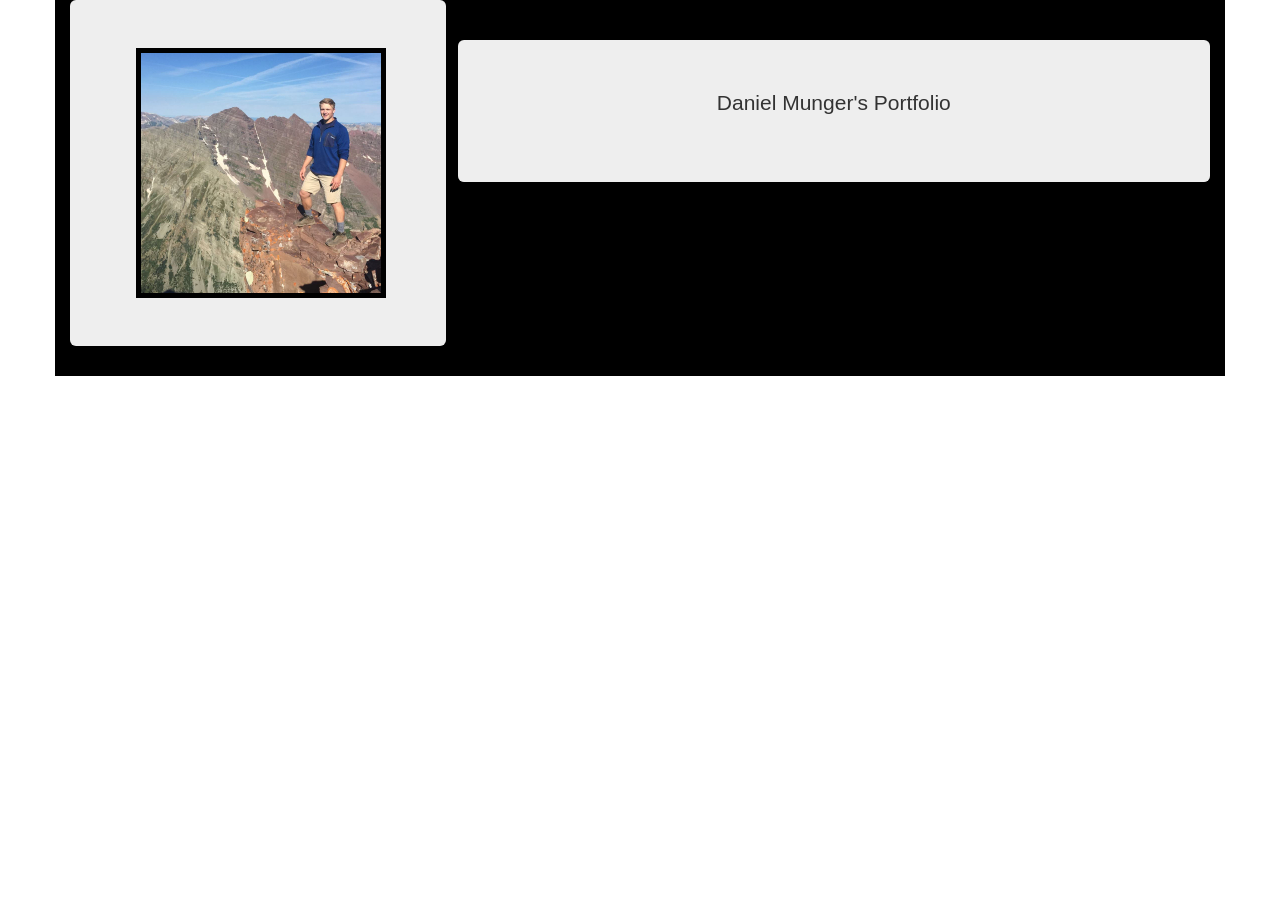
==== portfolio-landing-page.html @ 35b0a1be "create image well and content header." ====
<!DOCTYPE html>
<html>
  <head>
    <link href="css/bootstrap.css" rel="stylesheet" type="text/css">
    <link href="css/styles.css" rel="stylesheet" type="text/css">
    <title>Daniel Munger's Portfolio</title>
  </head>
  <body>
    <div class="container">


    <div class="jumbotron sidebar">
     <img src="images/portfolio-picture.jpg" alt="profile picture">
    </div>

    <div class="content">
      <div class="jumbotron page-header">
        <p>Daniel Munger's Portfolio</p>
      </div>
    </div>
    </div>
  </body>
</html>
---- css/styles.css ----
.sidebar{
  float: left;
  width: 33%;

}
.sidebar img{
  max-width: 250px;
  max-height: 250px;
  float: right;
  border: 5px solid black;
}
.page-header{

  text-align: center;
}
.content{
  width: 66%;
  float: right;

}
.container{
  background-color: black;
}
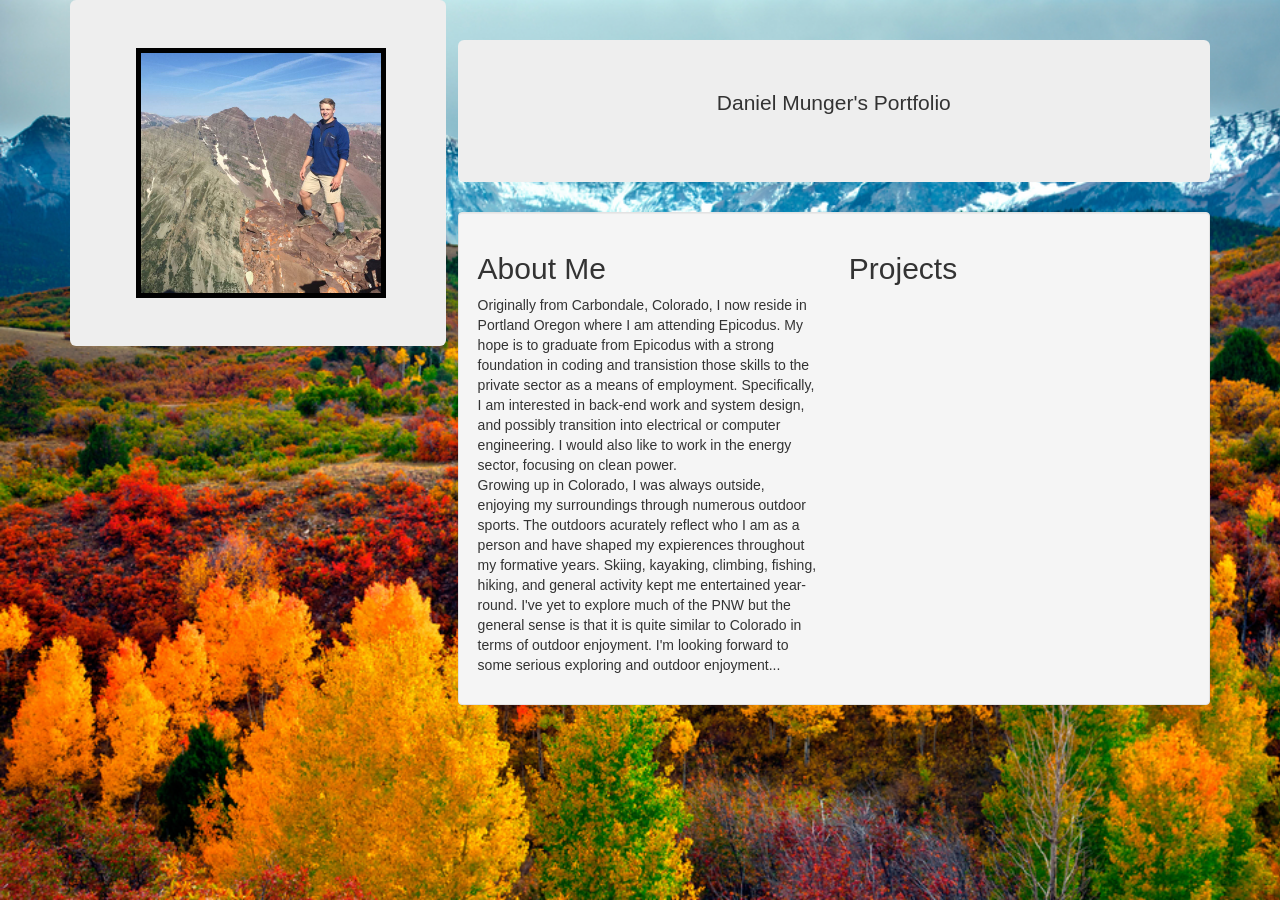
==== commit 2abf3365: "adds a relative background image and content to about-me section." ====
--- a/portfolio-landing-page.html
+++ b/portfolio-landing-page.html
@@ -7,17 +7,29 @@
   </head>
   <body>
     <div class="container">
+      <div class="jumbotron sidebar">
+       <img src="images/portfolio-picture.jpg" alt="profile picture">
+      </div>
 
+      <div class="content">
+        <div class="jumbotron page-header">
+          <p>Daniel Munger's Portfolio</p>
+        </div>
+        <div class="well">
+          <div class="row">
+            <div class="col-md-6">
+              <h2 class="about-me-header">About Me</h2>
+                <p class="about-me-text">
+                  Originally from Carbondale, Colorado, I now reside in Portland Oregon where I am attending Epicodus. My hope is to graduate from Epicodus with a strong foundation in coding and transistion those skills to the private sector as a means of employment. Specifically, I am interested in back-end work and system design, and possibly transition into electrical or computer engineering. I would also like to work in the energy sector, focusing on clean power.<br>   Growing up in Colorado, I was always outside, enjoying my surroundings through numerous outdoor sports. The outdoors acurately reflect who I am as a person and have shaped my expierences throughout my formative years. Skiing, kayaking, climbing, fishing, hiking, and general activity kept me entertained year-round. I've yet to explore much of the PNW but the general sense is that it is quite similar to Colorado in terms of outdoor enjoyment. I'm looking forward to some serious exploring and outdoor enjoyment...
+                </p>
 
-    <div class="jumbotron sidebar">
-     <img src="images/portfolio-picture.jpg" alt="profile picture">
-    </div>
-
-    <div class="content">
-      <div class="jumbotron page-header">
-        <p>Daniel Munger's Portfolio</p>
+            </div>
+            <div class="col-md-6 projects">
+              <h2>Projects</h2>
+            </div>
+          </div>
+        </div>
       </div>
-    </div>
     </div>
   </body>
 </html>
--- a/css/styles.css
+++ b/css/styles.css
@@ -8,6 +8,7 @@
   max-height: 250px;
   float: right;
   border: 5px solid black;
+
 }
 .page-header{
 
@@ -18,6 +19,11 @@
   float: right;
 
 }
-.container{
-  background-color: black;
+html{
+  min-height: 100%;
 }
+body{
+  background: url("../images/fall.jpg");
+  background-repeat: no-repeat;
+  background-size: cover;
+}
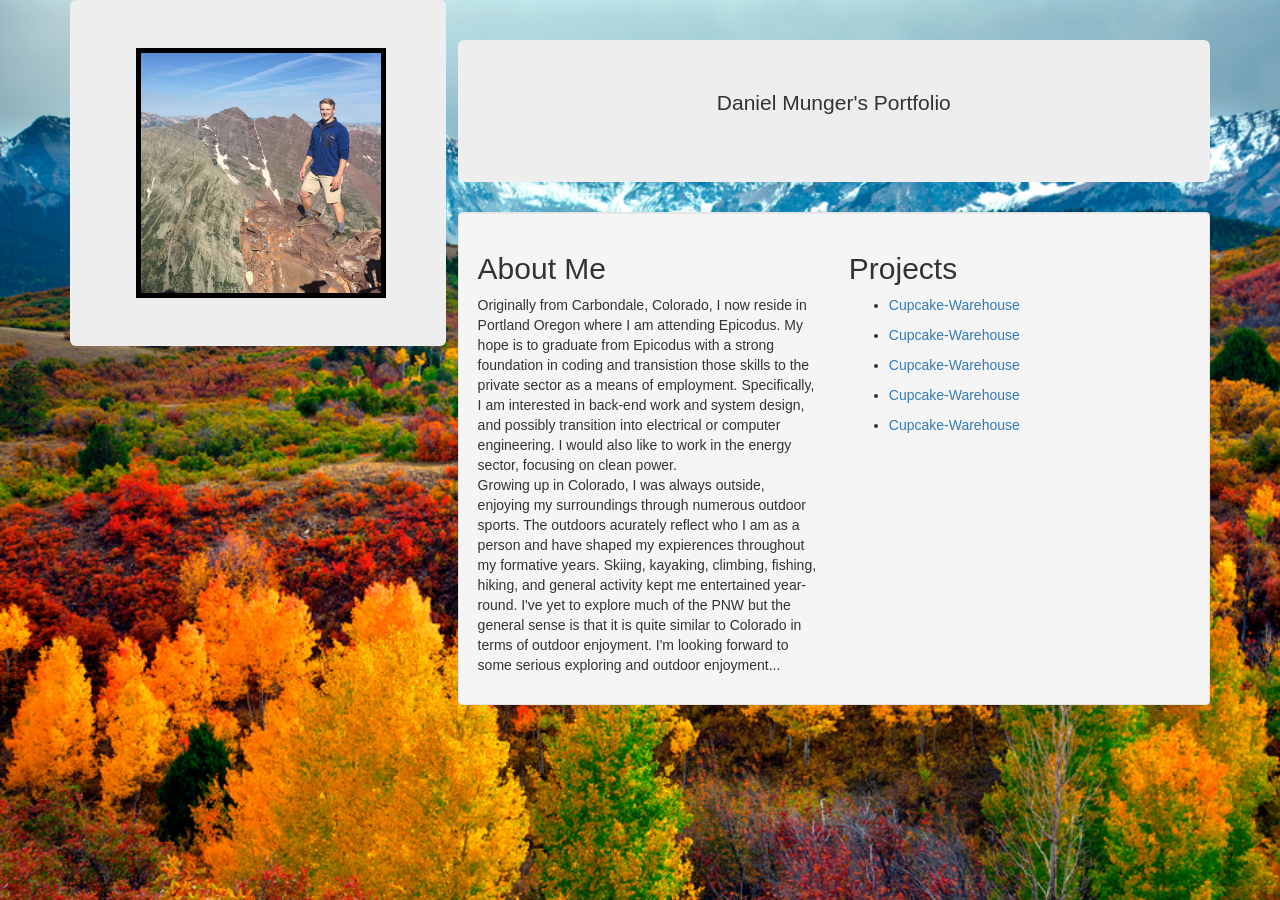
==== commit 7a9f91ba: "add active links to projects hosted on github." ====
--- a/portfolio-landing-page.html
+++ b/portfolio-landing-page.html
@@ -22,10 +22,22 @@
                 <p class="about-me-text">
                   Originally from Carbondale, Colorado, I now reside in Portland Oregon where I am attending Epicodus. My hope is to graduate from Epicodus with a strong foundation in coding and transistion those skills to the private sector as a means of employment. Specifically, I am interested in back-end work and system design, and possibly transition into electrical or computer engineering. I would also like to work in the energy sector, focusing on clean power.<br>   Growing up in Colorado, I was always outside, enjoying my surroundings through numerous outdoor sports. The outdoors acurately reflect who I am as a person and have shaped my expierences throughout my formative years. Skiing, kayaking, climbing, fishing, hiking, and general activity kept me entertained year-round. I've yet to explore much of the PNW but the general sense is that it is quite similar to Colorado in terms of outdoor enjoyment. I'm looking forward to some serious exploring and outdoor enjoyment...
                 </p>
-
             </div>
             <div class="col-md-6 projects">
-              <h2>Projects</h2>
+              <h2 class="projects-header">Projects</h2>
+
+              <ul class="prj-links-descriptions">
+                <li><a href="https://github.com/Solgo/Cupcake-Warehouse/tree/master/cupcake-shop" target="blank">Cupcake-Warehouse</a></li>
+                <p></p>
+                <li><a href="https://github.com/Solgo/Cupcake-Warehouse/tree/master/cupcake-shop" target="blank">Cupcake-Warehouse</a></li>
+                <p></p>
+                <li><a href="https://github.com/Solgo/Cupcake-Warehouse/tree/master/cupcake-shop" target="blank">Cupcake-Warehouse</a></li>
+                <p></p>
+                <li><a href="https://github.com/Solgo/Cupcake-Warehouse/tree/master/cupcake-shop" target="blank">Cupcake-Warehouse</a></li>
+                <p></p>
+                <li><a href="https://github.com/Solgo/Cupcake-Warehouse/tree/master/cupcake-shop" target="blank">Cupcake-Warehouse</a></li>
+                <p></p>
+              </ul>
             </div>
           </div>
         </div>
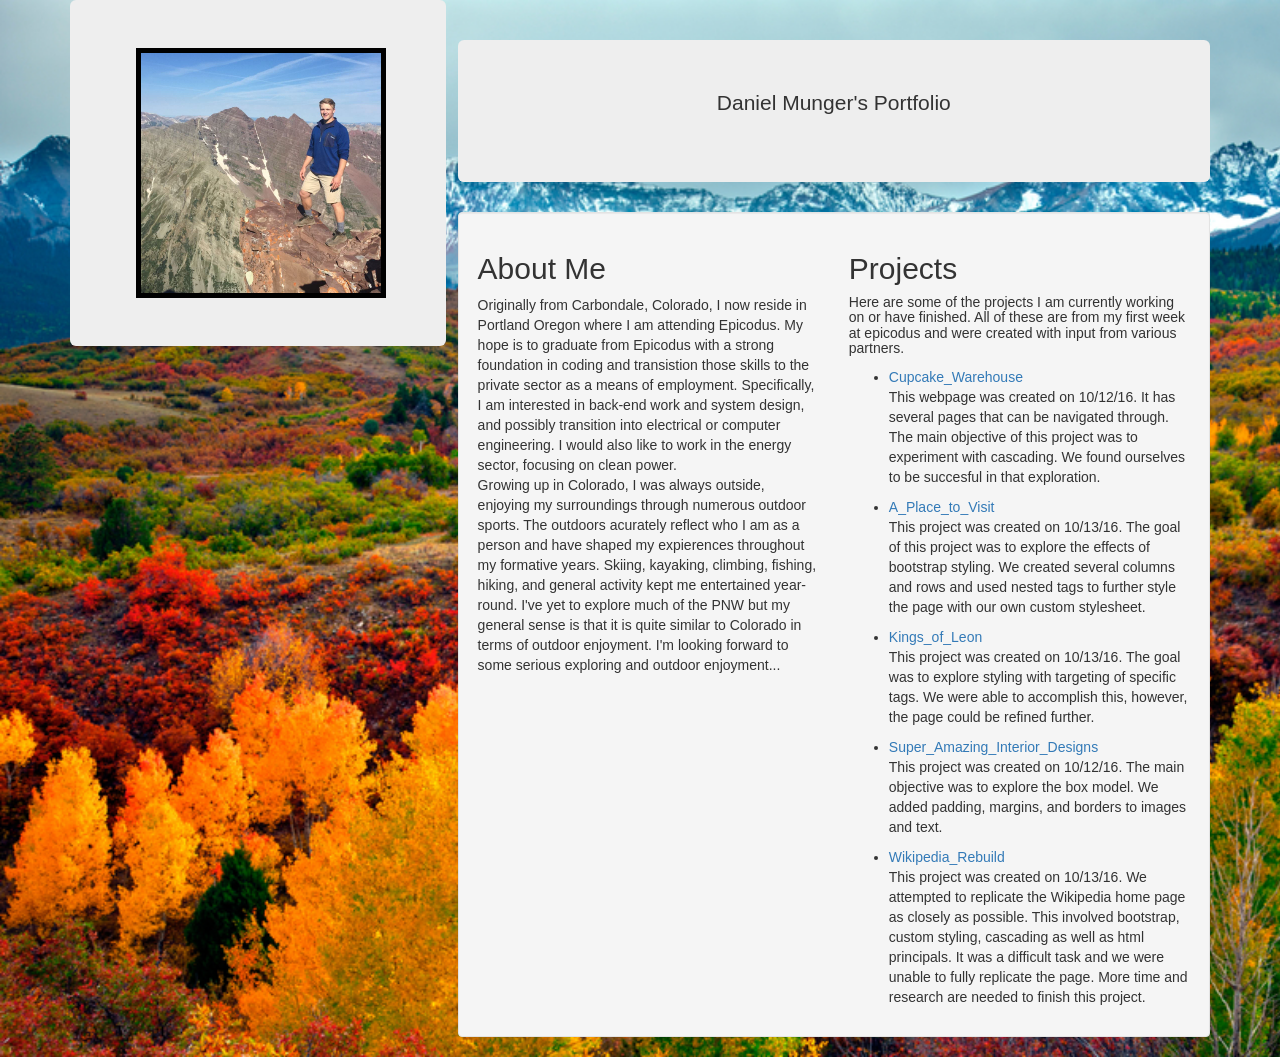
==== commit 212358da: "start over with new layout for page. Images and formating change with -test- page. not clear which r" ====
--- a/portfolio-landing-page.html
+++ b/portfolio-landing-page.html
@@ -20,23 +20,23 @@
             <div class="col-md-6">
               <h2 class="about-me-header">About Me</h2>
                 <p class="about-me-text">
-                  Originally from Carbondale, Colorado, I now reside in Portland Oregon where I am attending Epicodus. My hope is to graduate from Epicodus with a strong foundation in coding and transistion those skills to the private sector as a means of employment. Specifically, I am interested in back-end work and system design, and possibly transition into electrical or computer engineering. I would also like to work in the energy sector, focusing on clean power.<br>   Growing up in Colorado, I was always outside, enjoying my surroundings through numerous outdoor sports. The outdoors acurately reflect who I am as a person and have shaped my expierences throughout my formative years. Skiing, kayaking, climbing, fishing, hiking, and general activity kept me entertained year-round. I've yet to explore much of the PNW but the general sense is that it is quite similar to Colorado in terms of outdoor enjoyment. I'm looking forward to some serious exploring and outdoor enjoyment...
+                  Originally from Carbondale, Colorado, I now reside in Portland Oregon where I am attending Epicodus. My hope is to graduate from Epicodus with a strong foundation in coding and transistion those skills to the private sector as a means of employment. Specifically, I am interested in back-end work and system design, and possibly transition into electrical or computer engineering. I would also like to work in the energy sector, focusing on clean power.<br>   Growing up in Colorado, I was always outside, enjoying my surroundings through numerous outdoor sports. The outdoors acurately reflect who I am as a person and have shaped my expierences throughout my formative years. Skiing, kayaking, climbing, fishing, hiking, and general activity kept me entertained year-round. I've yet to explore much of the PNW but my general sense is that it is quite similar to Colorado in terms of outdoor enjoyment. I'm looking forward to some serious exploring and outdoor enjoyment...
                 </p>
             </div>
             <div class="col-md-6 projects">
               <h2 class="projects-header">Projects</h2>
-
+              <h5>Here are some of the projects I am currently working on or have finished. All of these are from my first week at epicodus and were created with input from various partners. </h5>
               <ul class="prj-links-descriptions">
-                <li><a href="https://github.com/Solgo/Cupcake-Warehouse/tree/master/cupcake-shop" target="blank">Cupcake-Warehouse</a></li>
-                <p></p>
-                <li><a href="https://github.com/Solgo/Cupcake-Warehouse/tree/master/cupcake-shop" target="blank">Cupcake-Warehouse</a></li>
-                <p></p>
-                <li><a href="https://github.com/Solgo/Cupcake-Warehouse/tree/master/cupcake-shop" target="blank">Cupcake-Warehouse</a></li>
-                <p></p>
-                <li><a href="https://github.com/Solgo/Cupcake-Warehouse/tree/master/cupcake-shop" target="blank">Cupcake-Warehouse</a></li>
-                <p></p>
-                <li><a href="https://github.com/Solgo/Cupcake-Warehouse/tree/master/cupcake-shop" target="blank">Cupcake-Warehouse</a></li>
-                <p></p>
+                <li><a href="https://github.com/Solgo/Cupcake-Warehouse/tree/master/cupcake-shop" target="blank">Cupcake_Warehouse</a></li>
+                <p>This webpage was created on 10/12/16. It has several pages that can be navigated through. The main objective of this project was to experiment with cascading. We found ourselves to be succesful in that exploration.</p>
+                <li><a href="https://github.com/Solgo/a-place-to-visit/blob/master/index.html" target="blank">A_Place_to_Visit</a></li>
+                <p>This project was created on 10/13/16. The goal of this project was to explore the effects of bootstrap styling. We created several columns and rows and used nested tags to further style the page with our own custom stylesheet. </p>
+                <li><a href="https://github.com/Solgo/favorite-band/blob/master/index.html" target="blank">Kings_of_Leon</a></li>
+                <p>This project was created on 10/13/16. The goal was to explore styling with targeting of specific tags. We were able to accomplish this, however, the page could be refined further.</p>
+                <li><a href="https://github.com/Solgo/decorate/blob/master/index.html" target="blank">Super_Amazing_Interior_Designs</a></li>
+                <p>This project was created on 10/12/16. The main objective was to explore the box model. We added padding, margins, and borders to images and text.</p>
+                <li><a href="https://github.com/Solgo/wikipedia-rebuild/blob/master/index.html" target="blank">Wikipedia_Rebuild</a></li>
+                <p>This project was created on 10/13/16. We attempted to replicate the Wikipedia home page as closely as possible. This involved bootstrap, custom styling, cascading as well as html principals. It was a difficult task and we were unable to fully replicate the page. More time and research are needed to finish this project.</p>
               </ul>
             </div>
           </div>
--- a/css/styles.css
+++ b/css/styles.css
@@ -1,14 +1,12 @@
 .sidebar{
   float: left;
   width: 33%;
-
 }
 .sidebar img{
   max-width: 250px;
   max-height: 250px;
   float: right;
   border: 5px solid black;
-
 }
 .page-header{
 
@@ -17,7 +15,6 @@
 .content{
   width: 66%;
   float: right;
-
 }
 html{
   min-height: 100%;
@@ -27,3 +24,9 @@
   background-repeat: no-repeat;
   background-size: cover;
 }
+.about-me-header{
+
+}
+.projects-header{
+  
+}
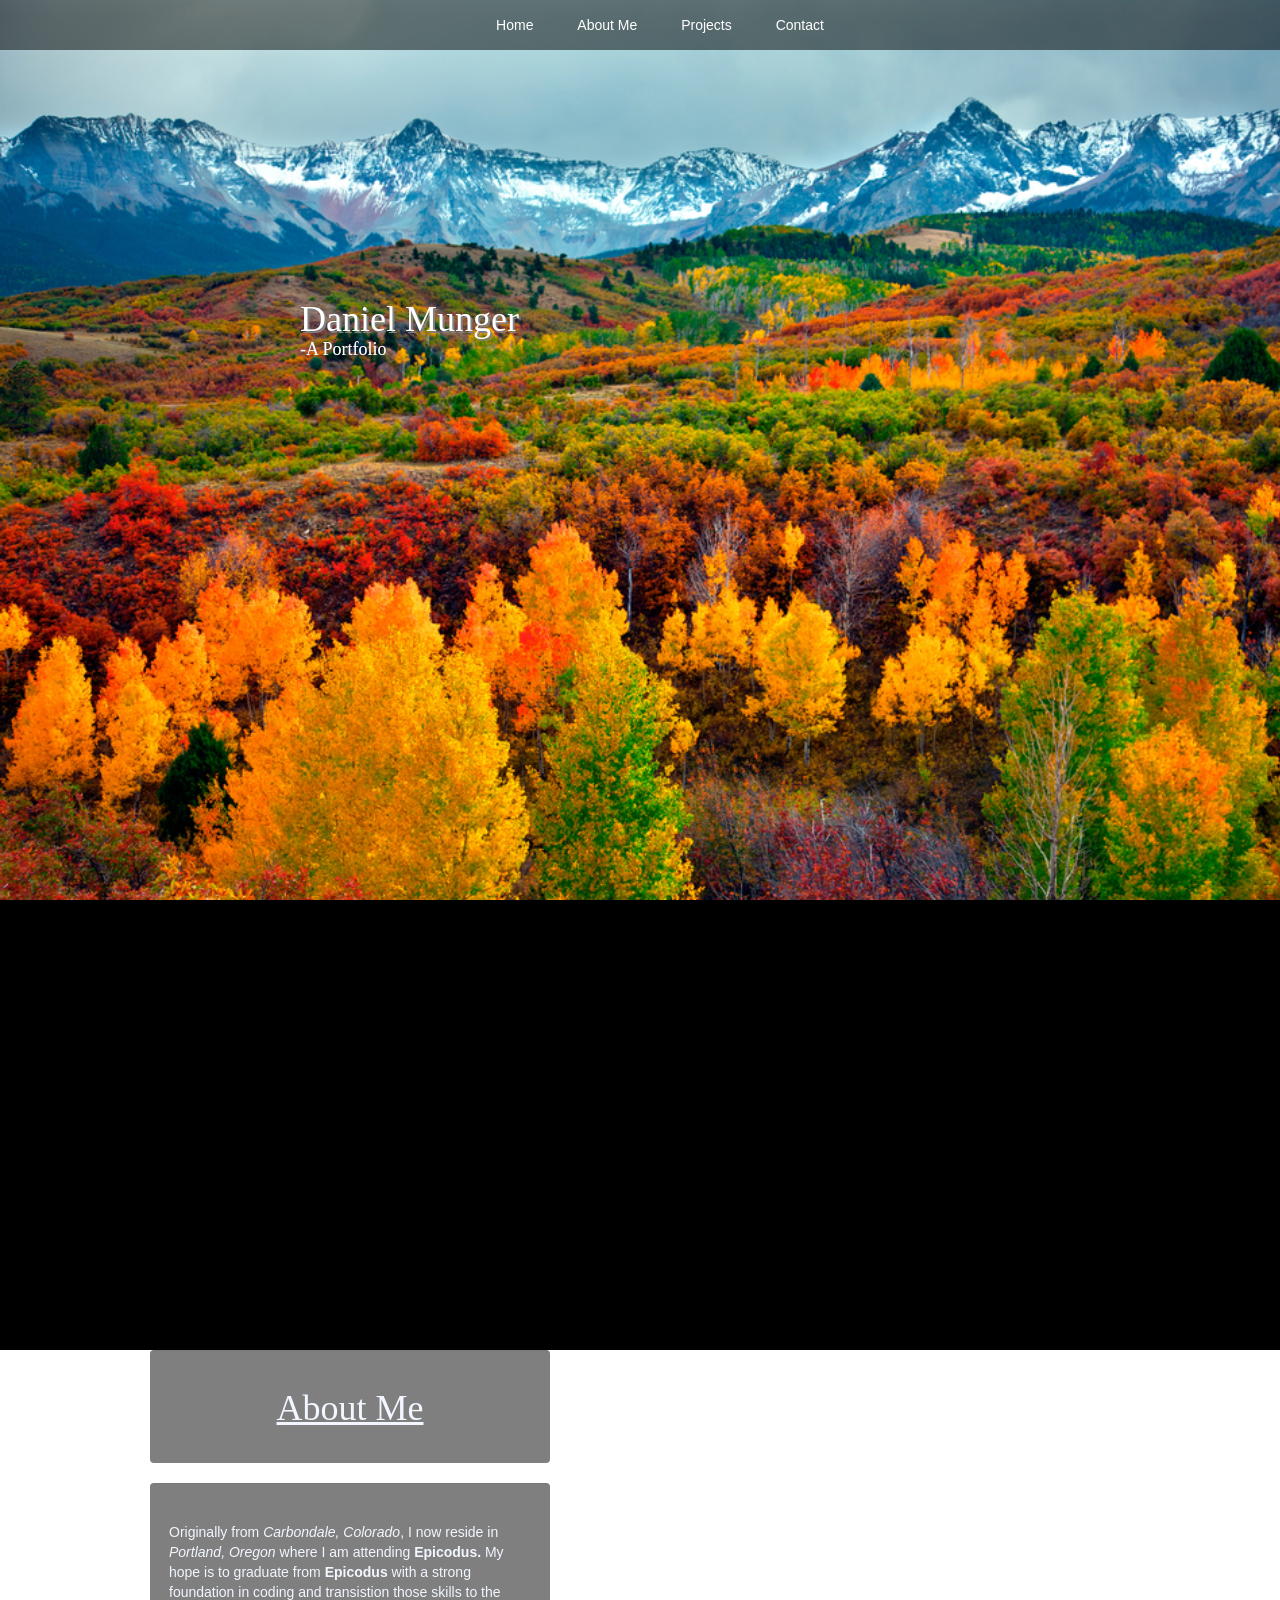
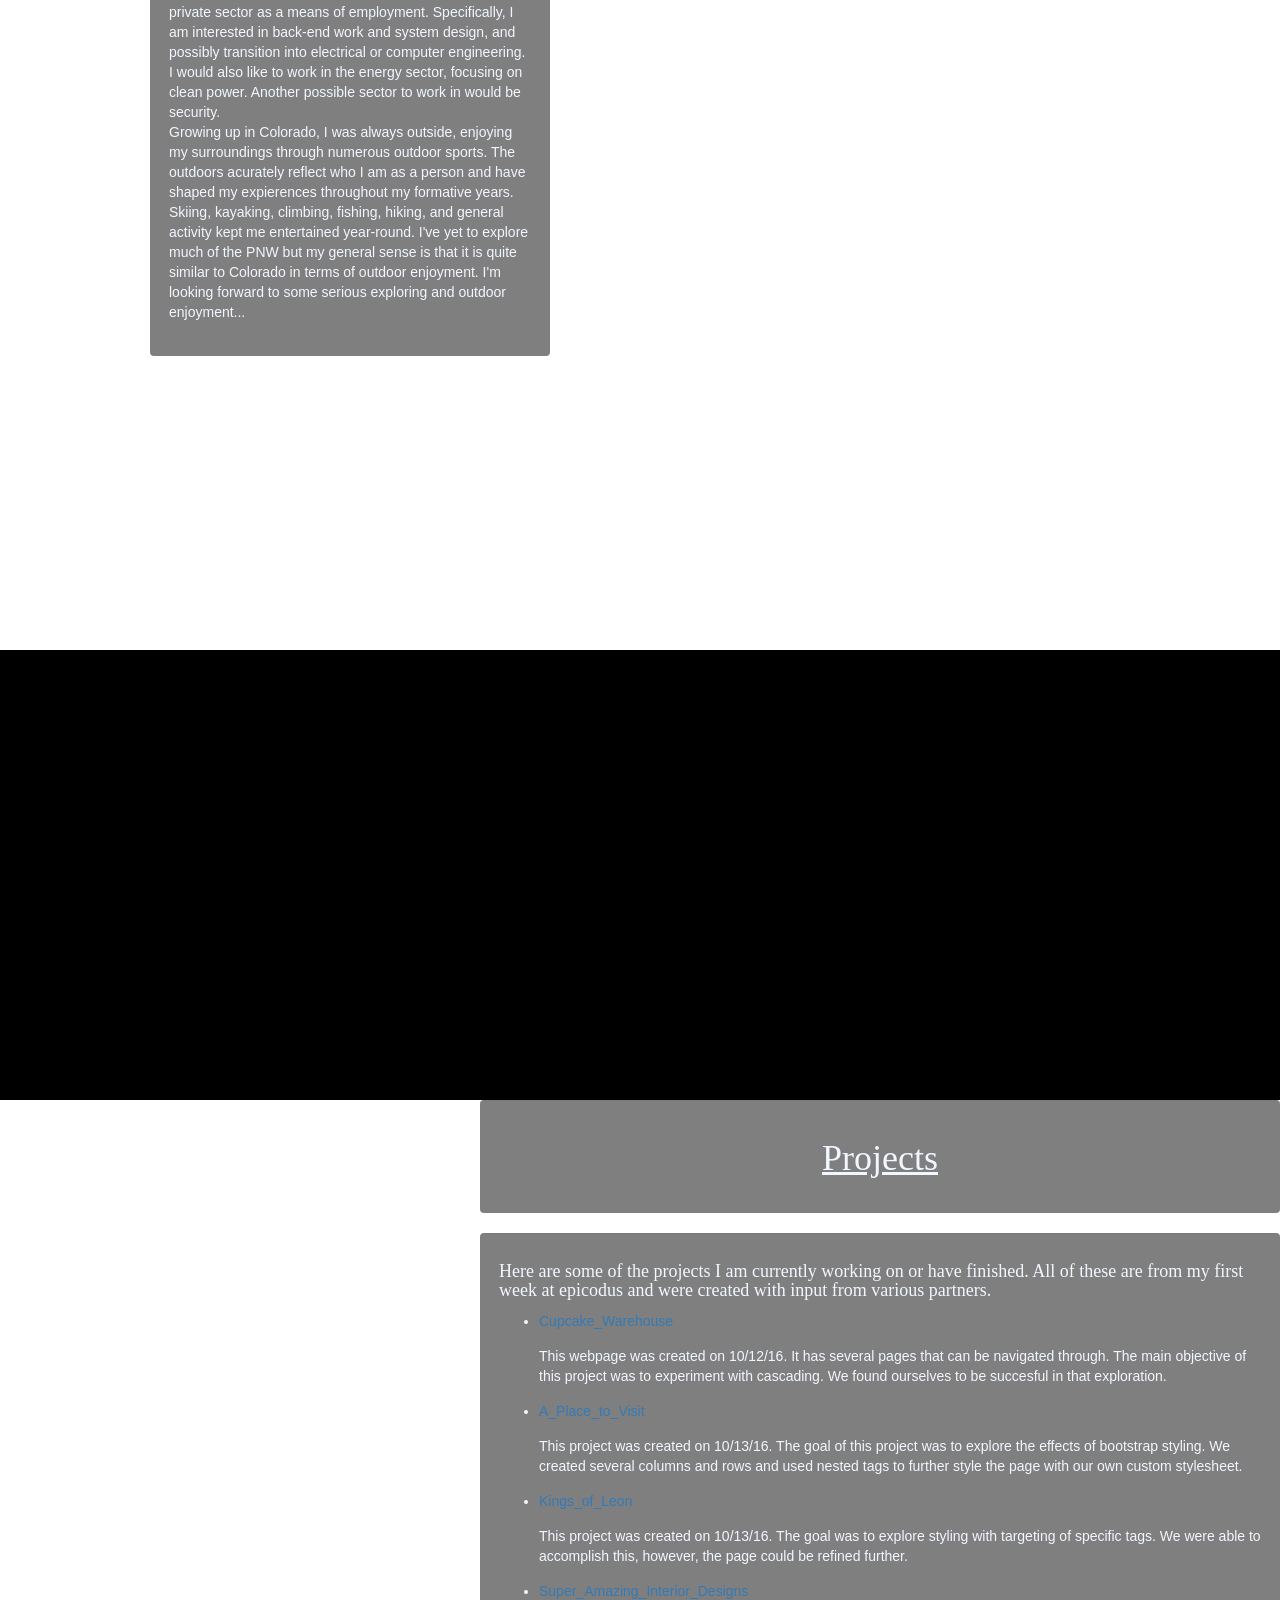
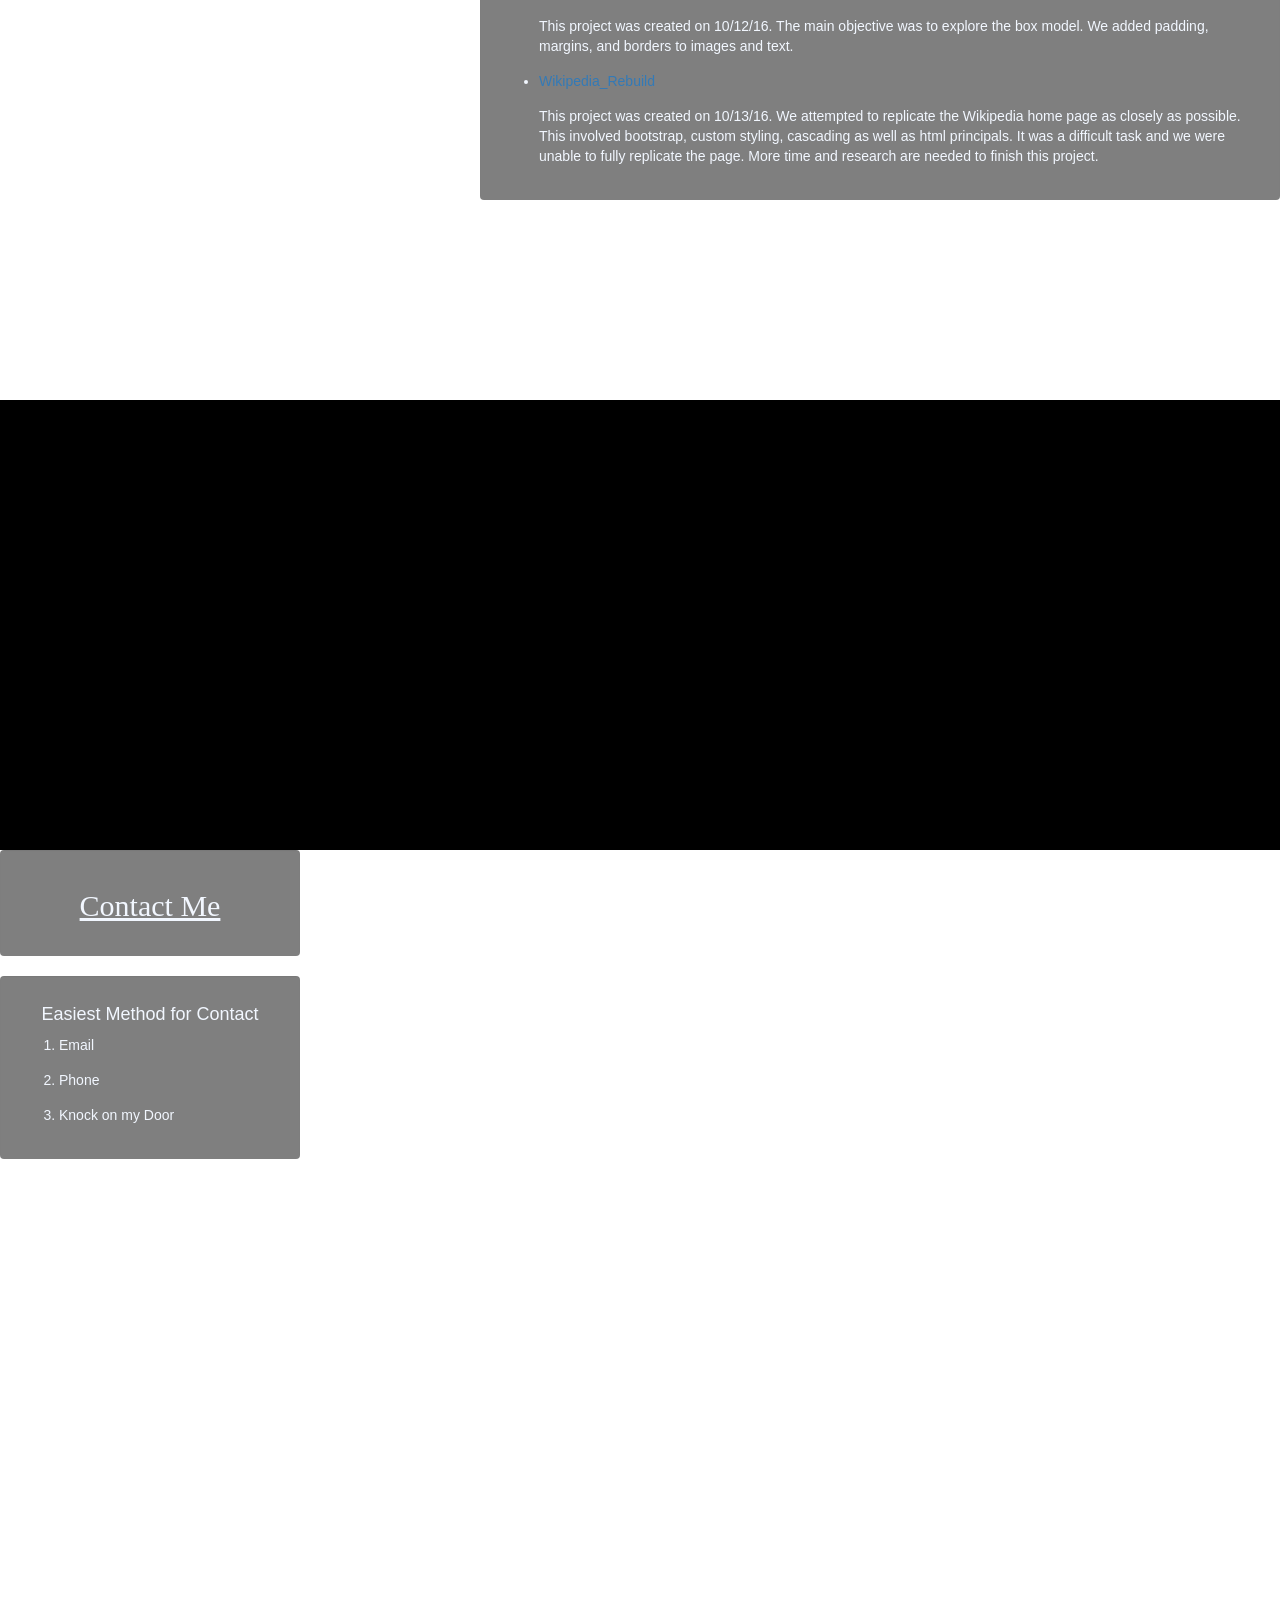
==== commit 2b550a89: "delete originalwebsite skeleton and replace with newer version. A README.md was also created." ====
--- a/portfolio-landing-page.html
+++ b/portfolio-landing-page.html
@@ -2,46 +2,73 @@
 <html>
   <head>
     <link href="css/bootstrap.css" rel="stylesheet" type="text/css">
-    <link href="css/styles.css" rel="stylesheet" type="text/css">
+    <link href="css/styles2.css" rel="stylesheet" type="text/css">
     <title>Daniel Munger's Portfolio</title>
   </head>
   <body>
-    <div class="container">
-      <div class="jumbotron sidebar">
-       <img src="images/portfolio-picture.jpg" alt="profile picture">
+
+    <nav>
+      <a href="#Home">Home</a>
+      <a href="#About Me">About Me</a>
+      <a href="#Projects">Projects</a>
+      <a href="#Contact">Contact</a>
+    </nav>
+    <div class="back home">
+      <a name="Home"></a>
+      <h1 class="home-text">Daniel Munger <span class="footer"><footer>-A Portfolio</footer></span></h1>
+    </div>
+    <div class="sect">
+    </div>
+    <div class="back about-me">
+      <a name="About Me"></a>
+      <div class="well">
+        <h1>About Me</h1>
       </div>
-
-      <div class="content">
-        <div class="jumbotron page-header">
-          <p>Daniel Munger's Portfolio</p>
+      <div class="well">
+        <h2 class="about-me-header"></h2>
+          <p class="about-me-text">
+            Originally from <em>Carbondale, Colorado</em>, I now reside in <em>Portland, Oregon</em> where I am attending <strong>Epicodus.</strong> My hope is to graduate from <strong>Epicodus</strong> with a strong foundation in coding and transistion those skills to the private sector as a means of employment. Specifically, I am interested in back-end work and system design, and possibly transition into electrical or computer engineering. I would also like to work in the energy sector, focusing on clean power. Another possible sector to work in would be security.<br>   Growing up in Colorado, I was always outside, enjoying my surroundings through numerous outdoor sports. The outdoors acurately reflect who I am as a person and have shaped my expierences throughout my formative years. Skiing, kayaking, climbing, fishing, hiking, and general activity kept me entertained year-round. I've yet to explore much of the PNW but my general sense is that it is quite similar to Colorado in terms of outdoor enjoyment. I'm looking forward to some serious exploring and outdoor enjoyment...
+          </p>
         </div>
-        <div class="well">
-          <div class="row">
-            <div class="col-md-6">
-              <h2 class="about-me-header">About Me</h2>
-                <p class="about-me-text">
-                  Originally from Carbondale, Colorado, I now reside in Portland Oregon where I am attending Epicodus. My hope is to graduate from Epicodus with a strong foundation in coding and transistion those skills to the private sector as a means of employment. Specifically, I am interested in back-end work and system design, and possibly transition into electrical or computer engineering. I would also like to work in the energy sector, focusing on clean power.<br>   Growing up in Colorado, I was always outside, enjoying my surroundings through numerous outdoor sports. The outdoors acurately reflect who I am as a person and have shaped my expierences throughout my formative years. Skiing, kayaking, climbing, fishing, hiking, and general activity kept me entertained year-round. I've yet to explore much of the PNW but my general sense is that it is quite similar to Colorado in terms of outdoor enjoyment. I'm looking forward to some serious exploring and outdoor enjoyment...
-                </p>
-            </div>
-            <div class="col-md-6 projects">
-              <h2 class="projects-header">Projects</h2>
-              <h5>Here are some of the projects I am currently working on or have finished. All of these are from my first week at epicodus and were created with input from various partners. </h5>
-              <ul class="prj-links-descriptions">
-                <li><a href="https://github.com/Solgo/Cupcake-Warehouse/tree/master/cupcake-shop" target="blank">Cupcake_Warehouse</a></li>
-                <p>This webpage was created on 10/12/16. It has several pages that can be navigated through. The main objective of this project was to experiment with cascading. We found ourselves to be succesful in that exploration.</p>
-                <li><a href="https://github.com/Solgo/a-place-to-visit/blob/master/index.html" target="blank">A_Place_to_Visit</a></li>
-                <p>This project was created on 10/13/16. The goal of this project was to explore the effects of bootstrap styling. We created several columns and rows and used nested tags to further style the page with our own custom stylesheet. </p>
-                <li><a href="https://github.com/Solgo/favorite-band/blob/master/index.html" target="blank">Kings_of_Leon</a></li>
-                <p>This project was created on 10/13/16. The goal was to explore styling with targeting of specific tags. We were able to accomplish this, however, the page could be refined further.</p>
-                <li><a href="https://github.com/Solgo/decorate/blob/master/index.html" target="blank">Super_Amazing_Interior_Designs</a></li>
-                <p>This project was created on 10/12/16. The main objective was to explore the box model. We added padding, margins, and borders to images and text.</p>
-                <li><a href="https://github.com/Solgo/wikipedia-rebuild/blob/master/index.html" target="blank">Wikipedia_Rebuild</a></li>
-                <p>This project was created on 10/13/16. We attempted to replicate the Wikipedia home page as closely as possible. This involved bootstrap, custom styling, cascading as well as html principals. It was a difficult task and we were unable to fully replicate the page. More time and research are needed to finish this project.</p>
-              </ul>
-            </div>
+    </div>
+    <div class="sect">
+    </div>
+    <div class="back projects">
+      <a name="Projects"></a>
+      <div class="well">
+        <h1>Projects</h1>
+      </div>
+      <div class="well">
+        <h4>Here are some of the projects I am currently working on or have finished. All of these are from my first week at epicodus and were created with input from various partners.</h4>
+        <ul class="prj-links-descriptions">
+          <li><a href="https://github.com/Solgo/Cupcake-Warehouse/tree/master/cupcake-shop" target="blank">Cupcake_Warehouse</a></li>
+          <p>This webpage was created on 10/12/16. It has several pages that can be navigated through. The main objective of this project was to experiment with cascading. We found ourselves to be succesful in that exploration.</p>
+          <li><a href="https://github.com/Solgo/a-place-to-visit/blob/master/index.html" target="blank">A_Place_to_Visit</a></li>
+          <p>This project was created on 10/13/16. The goal of this project was to explore the effects of bootstrap styling. We created several columns and rows and used nested tags to further style the page with our own custom stylesheet. </p>
+          <li><a href="https://github.com/Solgo/favorite-band/blob/master/index.html" target="blank">Kings_of_Leon</a></li>
+          <p>This project was created on 10/13/16. The goal was to explore styling with targeting of specific tags. We were able to accomplish this, however, the page could be refined further.</p>
+          <li><a href="https://github.com/Solgo/decorate/blob/master/index.html" target="blank">Super_Amazing_Interior_Designs</a></li>
+          <p>This project was created on 10/12/16. The main objective was to explore the box model. We added padding, margins, and borders to images and text.</p>
+          <li><a href="https://github.com/Solgo/wikipedia-rebuild/blob/master/index.html" target="blank">Wikipedia_Rebuild</a></li>
+          <p>This project was created on 10/13/16. We attempted to replicate the Wikipedia home page as closely as possible. This involved bootstrap, custom styling, cascading as well as html principals. It was a difficult task and we were unable to fully replicate the page. More time and research are needed to finish this project.</p>
+        </ul>
+      </div>
+    </div>
+    <div class="sect">
+    </div>
+    <div class="back contact">
+      <a name="Contact"></a>
+          <div class="well">
+            <h2>Contact Me</h2>
           </div>
-        </div>
-      </div>
+          <div class="well">
+            <h4>Easiest Method for Contact</h4>
+            <ol>
+              <li>Email</li>
+              <li>Phone</li>
+              <li>Knock on my Door</li>
+            </ol>
+          </div>
     </div>
   </body>
 </html>
--- a/css/styles2.css
+++ b/css/styles2.css
@@ -0,0 +1,114 @@
+* {
+  margin: 0;
+}
+html, body{
+  height: 100%;
+}
+h1, h2, p, li{
+  margin-bottom: 15px;
+}
+nav{
+  position: fixed;
+  width: 100%;
+  height: 50px;
+  background-color: rgba(0, 0, 0, 0.5);
+  z-index: 99;
+  text-align: center;
+}
+nav a{
+  text-decoration: none;
+  color: white;
+  margin-left: 40px;
+  line-height: 50px;
+}
+.back{
+  height: 100%;
+  background-attachment: fixed;
+}
+.home{
+  background-image: url("../images/fall.jpg");
+  background-repeat: no-repeat;
+  background-size: cover;
+}
+.home h1{
+  color: white;
+  margin-top: 0;
+  width: 100%;
+  padding: 300px;
+  font-family: "Big Caslon";
+  text-shadow: 2px 2px grey;
+}
+.footer{
+  font-size: 50%;
+  text-shadow: 0px 0px grey;
+
+}
+.about-me{
+  background-image: url("../images/canyon.jpg");
+  background-repeat: no-repeat;
+  background-size: cover;
+}
+.about-me .well{
+  color: #f2f7ff;
+  background-color: rgba(0, 0, 0, 0.5);
+  width: 400px;
+  margin-left: 150px;
+  font-family: sans-serif;
+  border: none;
+}
+.about-me h1{
+  font-family: "Big Caslon";
+  text-decoration: underline;
+  text-align: center;
+}
+.well h2{
+  text-align: center;
+}
+.projects{
+  background-image: url("../images/coast.jpeg");
+  background-repeat: no-repeat;
+  background-size: cover;
+  font-family: sans-serif;
+}
+.projects .well{
+  width: 800px;
+  color: #f2f7ff;
+  background-color: rgba(0, 0, 0, 0.5);
+  float: right;
+  text-align: left;
+  border: none;
+}
+.projects h4{
+  text-align: left;
+  font-family: "Big Caslon";
+}
+.projects h1{
+  font-family: "Big Caslon";
+  text-decoration: underline;
+  text-align: center;
+}
+.contact{
+  background-image: url("../images/crystal-mill.jpg");
+  background-repeat: no-repeat;
+  background-size: cover;
+}
+.contact .well{
+  width: 300px;
+  color: #f2f7ff;
+  background-color: rgba(0, 0, 0, 0.5);
+  border: none;
+  text-align: center;
+  font-family: sans-serif;
+}
+.contact ol{
+  text-align: left;
+}
+.contact h2{
+  font-family: "Big Caslon";
+  text-decoration: underline;
+}
+
+.sect{
+  height: 50%;
+  background-color: rgba(0, 0, 0, 1);
+}
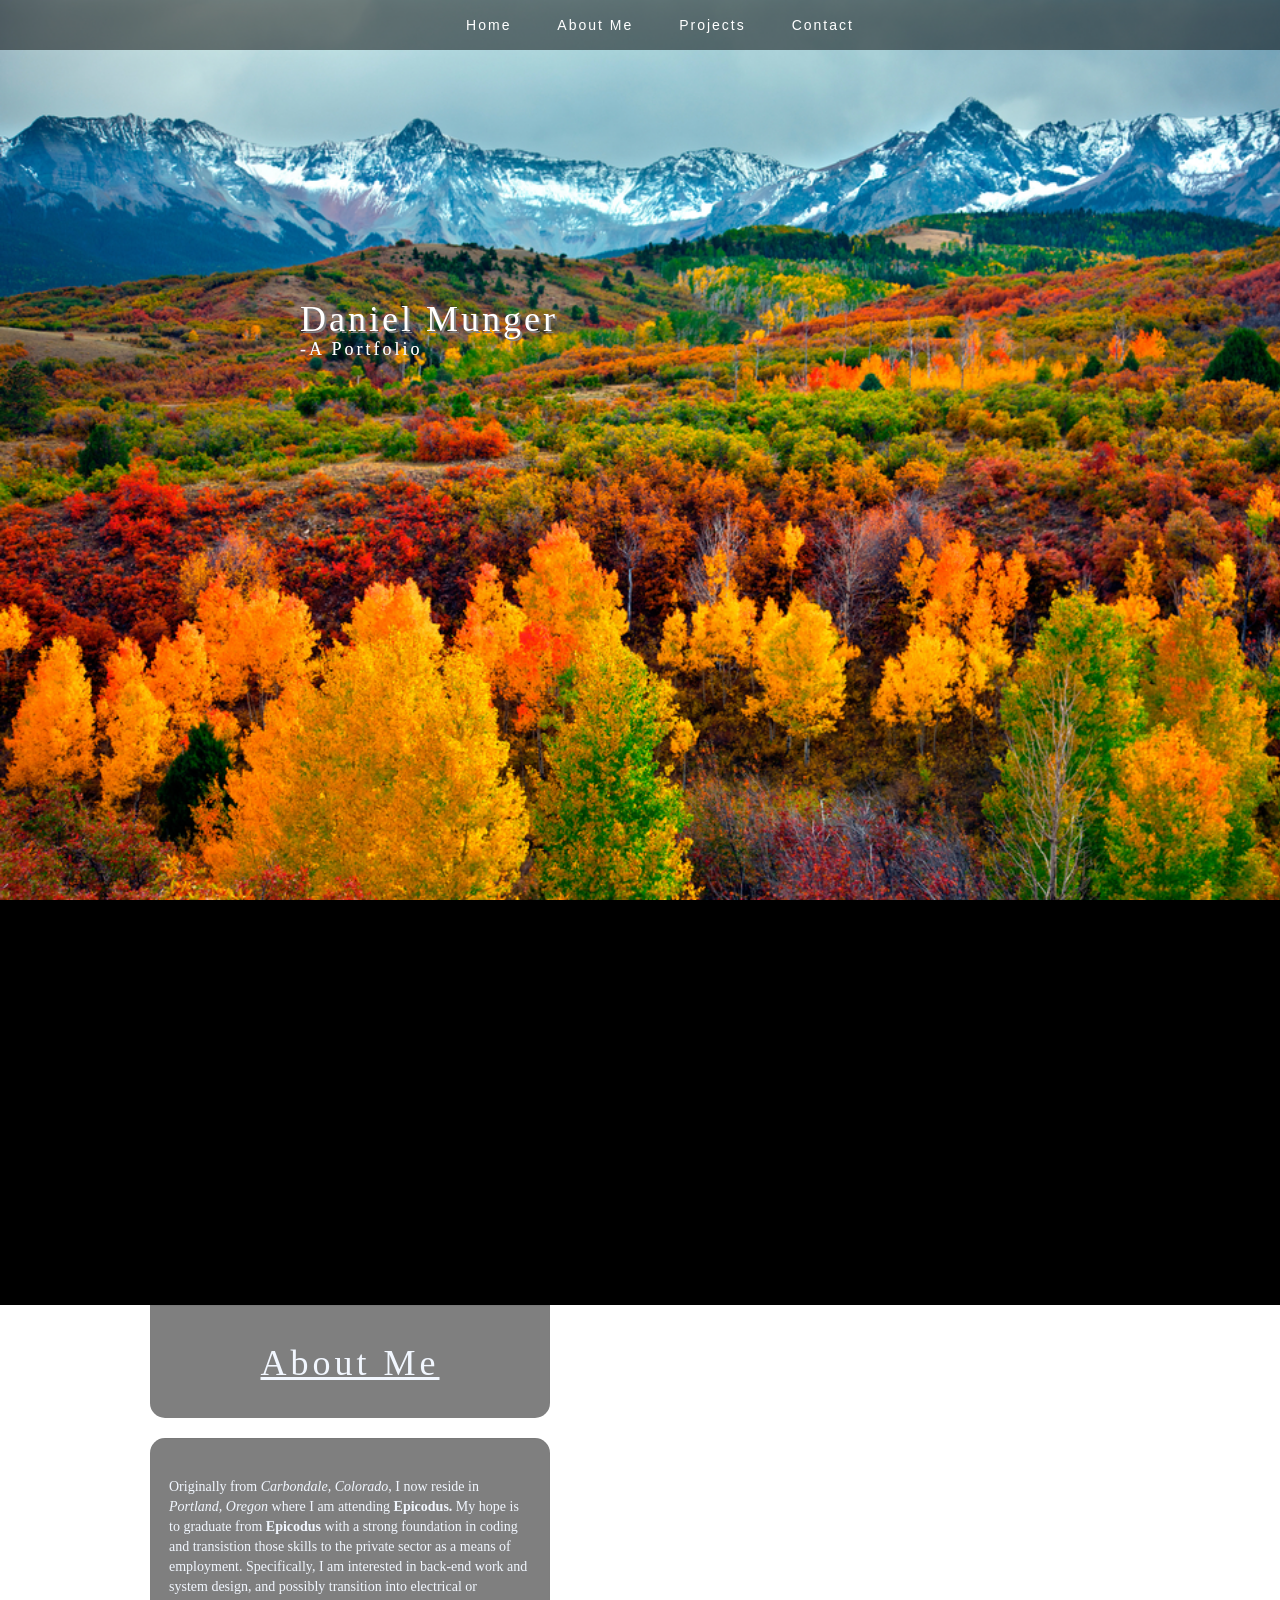
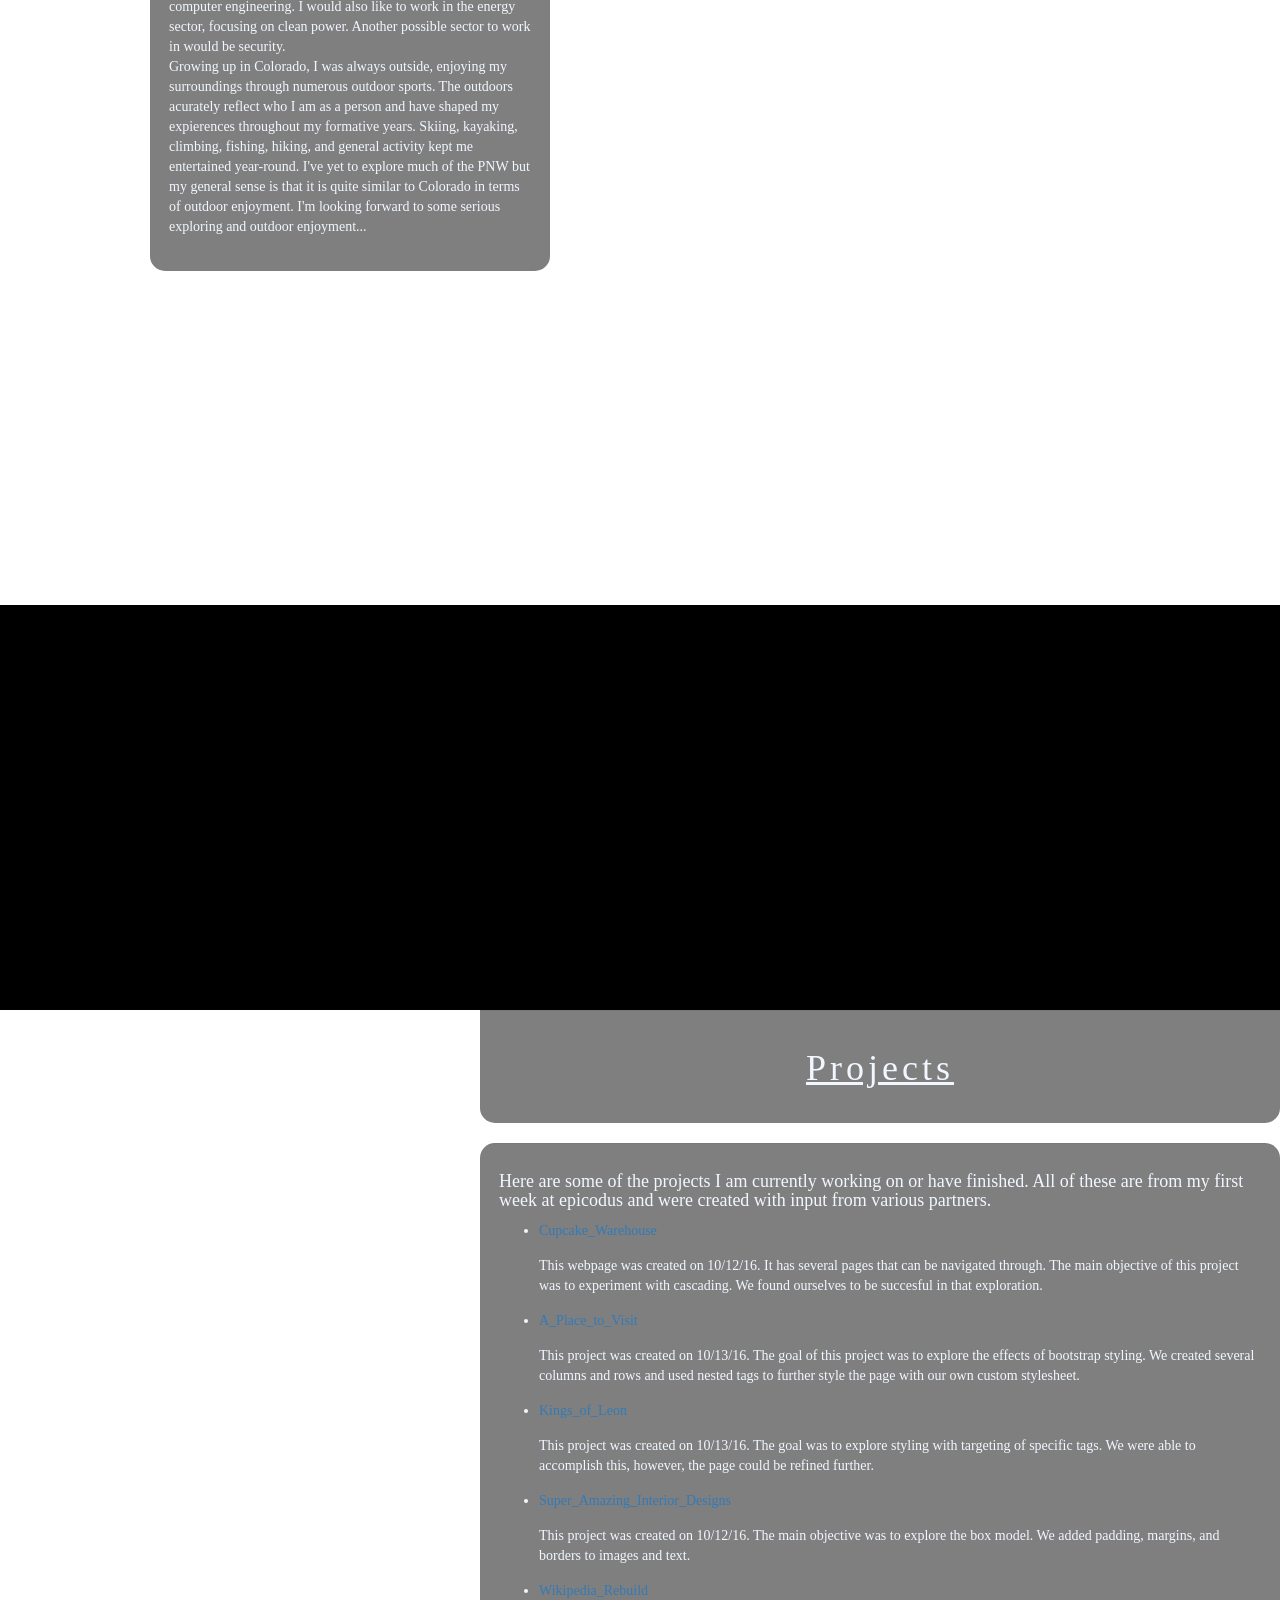
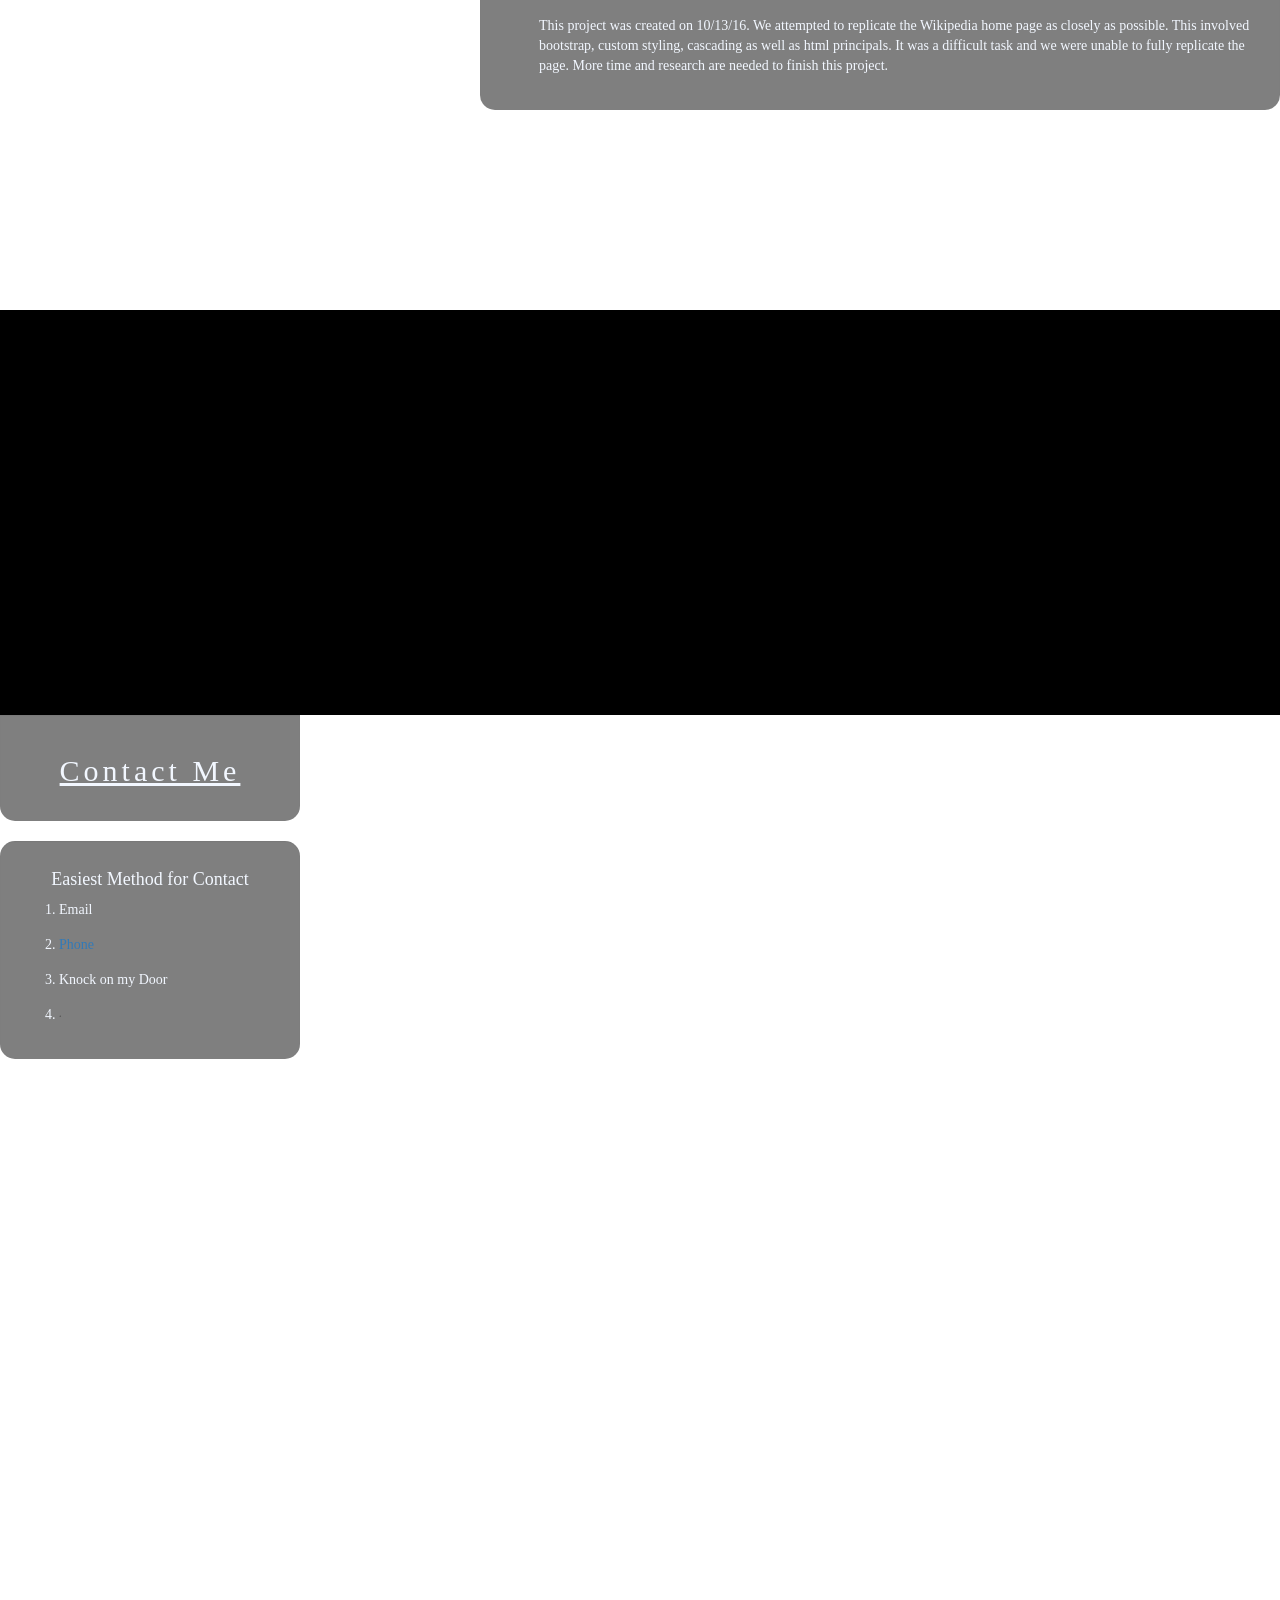
==== commit 7a57bfa6: "finish styling and content creation." ====
--- a/portfolio-landing-page.html
+++ b/portfolio-landing-page.html
@@ -21,7 +21,7 @@
     </div>
     <div class="back about-me">
       <a name="About Me"></a>
-      <div class="well">
+      <div class="well one">
         <h1>About Me</h1>
       </div>
       <div class="well">
@@ -35,7 +35,7 @@
     </div>
     <div class="back projects">
       <a name="Projects"></a>
-      <div class="well">
+      <div class="well one">
         <h1>Projects</h1>
       </div>
       <div class="well">
@@ -61,12 +61,14 @@
           <div class="well">
             <h2>Contact Me</h2>
           </div>
-          <div class="well">
+          <div class="well two">
             <h4>Easiest Method for Contact</h4>
             <ol>
               <li>Email</li>
-              <li>Phone</li>
+              <li><a href="https://s-media-cache-ak0.pinimg.com/236x/a5/3b/be/a53bbedd50132e44ac39738a9697482e.jpg" target="blank">Phone</a></li>
               <li>Knock on my Door</li>
+              <li><img src="images/man.jpg" alt="man on phone"></li>
+
             </ol>
           </div>
     </div>
--- a/css/styles2.css
+++ b/css/styles2.css
@@ -14,6 +14,7 @@
   background-color: rgba(0, 0, 0, 0.5);
   z-index: 99;
   text-align: center;
+  letter-spacing: 2px;
 }
 nav a{
   text-decoration: none;
@@ -36,6 +37,7 @@
   width: 100%;
   padding: 300px;
   font-family: "Big Caslon";
+  letter-spacing: 3px;
   text-shadow: 2px 2px grey;
 }
 .footer{
@@ -53,13 +55,18 @@
   background-color: rgba(0, 0, 0, 0.5);
   width: 400px;
   margin-left: 150px;
-  font-family: sans-serif;
+  font-family: serif;
   border: none;
+  border-radius: 15px;
+}
+.about-me .one{
+  border-radius: 0px 0px 15px 15px;
 }
 .about-me h1{
   font-family: "Big Caslon";
   text-decoration: underline;
   text-align: center;
+  letter-spacing: 4px;
 }
 .well h2{
   text-align: center;
@@ -68,7 +75,7 @@
   background-image: url("../images/coast.jpeg");
   background-repeat: no-repeat;
   background-size: cover;
-  font-family: sans-serif;
+  font-family: serif;
 }
 .projects .well{
   width: 800px;
@@ -77,6 +84,10 @@
   float: right;
   text-align: left;
   border: none;
+  border-radius: 15px;
+}
+.projects .one{
+  border-radius: 0px 0px 15px 15px;
 }
 .projects h4{
   text-align: left;
@@ -86,6 +97,7 @@
   font-family: "Big Caslon";
   text-decoration: underline;
   text-align: center;
+  letter-spacing: 4px;
 }
 .contact{
   background-image: url("../images/crystal-mill.jpg");
@@ -98,17 +110,25 @@
   background-color: rgba(0, 0, 0, 0.5);
   border: none;
   text-align: center;
-  font-family: sans-serif;
+  font-family: serif;
+  border-radius: 0px 0px 15px 15px;
+}
+.contact .two{
+  border-radius: 15px;
 }
 .contact ol{
   text-align: left;
 }
 .contact h2{
   font-family: "Big Caslon";
+  letter-spacing: 4px;
   text-decoration: underline;
 }
-
+.contact img{
+  height: 2px;
+  width: 2px;
+}
 .sect{
-  height: 50%;
+  height: 45%;
   background-color: rgba(0, 0, 0, 1);
 }
